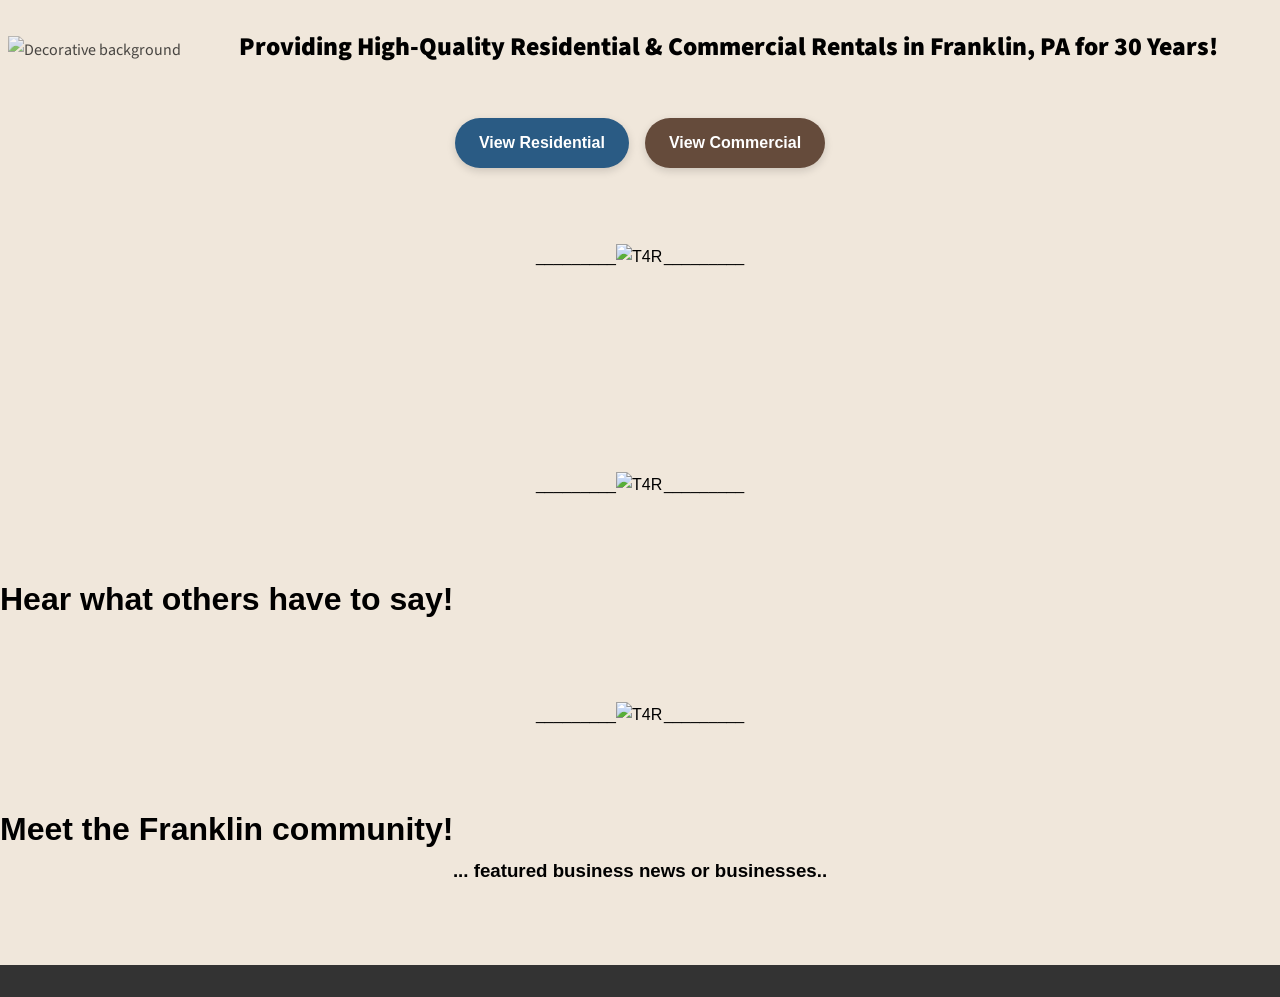
==== index.html @ 255c2319 "update meta" ====
<!DOCTYPE html>
<html lang="en">
<head>
  <base href="__BASE_URL__" />
  <meta charset="UTF-8" />
  <meta name="viewport" content="width=device-width, initial-scale=1.0" />
  <meta name="description" content="T4Rentals | Providing High-Quality Residential & Commercial Rentals in Franklin, PA for
    30 Years!">
  <meta property="og:type" content="website">
  <meta property="og:url" content="https://mattyeag.github.io/t4rental-web/">
  <meta property="og:title" content="T4 Rentals - Franklin, PA Rentals">
  <meta property="og:description" content="T4Rentals | Providing High-Quality Residential & Commercial Rentals in Franklin, PA for
    30 Years!">
  <meta property="og:image" content="https://mattyeag.github.io/t4rental-web/assets/img/logo-main-color.svg">
  <meta property="og:image:alt" content="T4 Rentals">
  <meta property="og:image:width" content="980">
  <meta property="og:image:height" content="1295">
  <title>T4 Rentals</title>
  <link href="https://fonts.googleapis.com/css2?family=Source+Sans+Pro:wght@400;700&display=swap" rel="stylesheet">
  <link rel="stylesheet" href="assets/css/styles.css?v=1.0.5">
  <link rel="stylesheet" href="assets/css/card-styles.css?v=1.0.5">
  <link rel="stylesheet" href="assets/css/customer-reviews.css?v=1.0.5">
  <link rel="stylesheet" href="assets/css/business-card.css?v=1.0.5">
<link href="https://fonts.googleapis.com/css2?family=Merriweather:wght@100;300..900&display=swap" rel="stylesheet">
</head>
<body data-page="home">
  <header id="site-header"></header>

  <main>
    <!-- <a class="style-test" href="/index.html">style 1</a>
    <a class="style-test" href="/pages/home2.html">style 2</a>
    <a class="style-test" href="/pages/home3.html">style 3</a> -->
    <section class="hero">
      <img src="assets/img/town.svg" alt="Decorative background" class="hero-img" id="t4rent-town"/>
      <div class="hero-text">
          <!-- <h1>Welcome to T4 Rentals</h1> -->
          <p id="home-tagline">Providing High-Quality Residential & Commercial Rentals in Franklin, PA for
    30 Years!</p>
      </div>
    </section>
      <div class="cta-group">
      <a href="pages/resedential.html" class="cta-btn">View Residential</a>
      <a href="pages/commercial.html" class="cta-btn secondary">View Commercial</a>
    </div>

    <br><br><br>
     <div class="divider-container">
     _________
    <img src="assets/img/logo-main.svg" alt="T4R" id="main-logo" class="logo-divider" width="90" />
     _________
    </div>
    <br><br><br>

    <!-- replaced with CTA buttons, remove later -->
     <!-- <div class="property-button-container">
      <button><a href="/pages/resedential.html">Residential</a></button>
      <button><a href="/pages/commercial.html">Commercial</a></button>
    </div> -->

    <!-- Featured propery cards section -->
    <section id="resedential-list" class="resedential featured-properties">
      <!-- Dynamic property cards will be injected here -->
    </section>
   
    
    <br><br><br>
    <div class="divider-container">
     _________
    <img src="assets/img/logo-main.svg" alt="T4R" id="main-logo" class="logo-divider" width="90" />
     _________
    </div>
    <br><br><br>
    
    
    <!-- customer review cards section -->
    <h1 id="customer-review-header">Hear what others have to say!</h1>
    <section class="customer-reviews">
      <!-- add customer reviews dynamcially -->
    </section>
    
    <br><br><br>
     <div class="divider-container">
     _________
    <img src="assets/img/logo-main.svg" alt="T4R" id="main-logo" class="logo-divider" width="90" />
     _________
    </div>
    <br><br><br>

    <!-- local business cards section -->
    <h1 id="local-business-header">Meet the Franklin community!</h1>
     <section id="business-list">
      <!-- Dynamic property cards will be injected here -->
       <h3 style="text-align: center;">... featured business news or businesses..</h3>
    </section>
    
  </main>

  <!-- <br><br><br> -->

  <footer id="site-footer"></footer>
  <script src="https://unpkg.com/papaparse@latest/papaparse.min.js"></script>
  <script src="assets/js/main.js?v=1.0.5"></script>
  <script src="assets/js/customer-reviews.js?v=1.0.5"></script>
  <script src="assets/js/featured-properties.js?v=1.0.5"></script>
  <script src="assets/js/community.js?v=1.0.5"></script>
  <script>
    const img = document.getElementById('t4rent-town');
    if (img) {
      img.classList.add('visible');
    }
  </script>
</body>
</html>
---- assets/css/styles.css ----
/* colors
brown : rgb(103, 70, 54);
cream : rgb(248, 227, 189);
light blue : rgb(147,174,211);
soft main : #faf7f3;
warm main : #f0e7db;
dark : #1b1a1a
*/

/* Basic Reset */
* {
  margin: 0;
  padding: 0;
  box-sizing: border-box;
}

body {
  font-family: Arial, sans-serif;
  line-height: 1.6;
  margin: 0;
  background:#f0e7db;
  padding: 0;
}

/* Header and Navbar */

#site-header {
  position: sticky;
  top: 0;
  z-index: 1000;
}

#site-header .navbar {
  display: flex;
  justify-content: space-between;
  align-items: center;
  padding: 0.3rem 0.3rem;
  position: relative; /* to contain absolute dropdown */
  z-index: 1000;
  border-bottom: 3px solid rgb(103, 70, 54);
  box-shadow: 0 3px 9px rgba(0,0,0,0.3);
  background: #faf7f3;
   /* background: rgb(174, 148, 130); */
}


#site-header .nav-links {
  list-style: none;
  display: flex;
}

#site-header .nav-links li {
  /* margin-left: 1.5rem; */
  padding: 0rem 2rem 0rem 2rem;
  border-right: 2px solid rgb(103, 70, 54);
  &:last-child{
    border-right: none;
  }
}

#site-header .nav-links a {
  color: black;
  text-decoration: none;
  font-size: larger;
  &:hover {
    color: rgb(103, 70, 54);
  }
}


#site-header .hamburger {
  display: none;
  font-size: 3.5rem;
  color: rgb(53, 53, 53);
  background: none;
  border: none;
  cursor: pointer;
  padding: 5px;
}

/* Mobile Styles */
@media (max-width: 768px) {
  #site-header .nav-links {
    display: none;
    flex-direction: column;
    width: 50%;
    background: #faf7f3;
    position: absolute;
    top: 100%;
    right: 1px;
    border: 1px solid rgb(103, 70, 54);
    box-shadow: 0 2px 6px rgba(0,0,0,0.3);
  }

  #site-header .nav-links li {
    margin: 0;
    border-top: 1px solid rgb(103, 70, 54);;
    padding: 0.5rem;
    
  }

  
  #site-header .hamburger {
    display: block;
  }
  
  .hamburger span {
  display: block;
  width: 28px;          /* line length */
  height: 2px;          /* line thickness */
  margin: 6px 0;        /* space between lines */
  background-color: #333;
  border-radius: 2px;   /* rounded line ends */
  transition: 0.3s;     /* smooth animation */
}

  #site-header .nav-links.active {
    display: flex;
  }
}

/* header and logo */
#main-logo {
  max-width: 75%;
  height: auto; 
  display: block; 
}

#main-logo.logo-divider {
  max-width: 100%;
  height: auto;
  display: block; 
  width: 3rem;
}

.divider-container{
  display: flex;
  justify-content: center;
}

.logo {
  max-width: 120px; /* desktop size */
}

@media (max-width: 768px) {
  .logo {
    max-width: 80px; /* tablet/mobile size */
  }
}

@media (max-width: 480px) {
  .logo {
    max-width: 60px; /* smaller mobile size */
  }
}



/* Hero Section */
.hero {
  padding-top: 1rem;
  padding-bottom: 1rem;
  line-height: 1.8;
  font-family: 'Source Sans Pro', sans-serif;
  text-align: center;
  position: relative;

}

.hero-text {
  /* position: absolute; */
  top: 50%;
  left: 50%;
  /* transform: translate(-50%, -50%);  */
  text-align: center;
  width: 85%;
  /* background-color: rgba(0, 0, 0, 0.3); */
  padding: 1rem;
  border-radius: 0.5rem; 
  /* box-shadow: 0 0 10px 15px rgba(0,0,0,0.3); */
  
  display: inline-block;
  padding: 0.5rem 1rem;
}

#t4rent-town {
  opacity: 0;
  transition: opacity 1s ease-in-out;
}

#t4rent-town.visible {
  opacity: 0.7;
}

.hero-text h1 {
  font-weight: 900;
  /* font-size: 60px; */
  font-size: 4vw;
  line-height: 72px;
  color: white;
}

.hero-text p {
  color: black;
  font-size: 2vw;
  font-weight: 900;
}

.hero img {
  opacity: 0.7;
}

@media (max-width: 768px) {
  .hero-text {
    position: static;       
    transform: none;       
    display: block;         
    max-width: 100%;        
    margin: 1rem auto 0;   
    background-color: transparent; 
    box-shadow: none;      
    padding: 0;            
  }

  .hero-text h1 {
    font-size: 8vw;         
    line-height: 1.2;
    color: #1b1a1a;          
  }

  .hero-text p {
    font-size: 5vw;
    color: #1b1a1a;
  }

  .hero img {
    opacity: 0.8;
  }
}

/* Footer */
#site-footer {
  background: #333;
  color: white;
  text-align: center;
  padding: 1rem;
  /* position: fixed; */
  width: 100%;
  bottom: 0;
  left: 0;
  font-size: 0.9rem;
  z-index: 999;
}



main {
  position: relative;
  min-height: 100vh;
  overflow: visible;
  padding-bottom: 5rem;
  /* background-color: #faf7f3; */
  /* background-color: #f0e7db; */
  /* make background image opacity as 0.5 */
  background-image: url('../img/brick-white.jpg');
}



/* feature properties sectino */

#resedential-list.featured-properties{
  padding-top: 3rem;
}

.image-row {
  display: flex;
  justify-content: center;
  align-items: center;
  gap: 20px;
}

.image-row img {
  max-width: 40%;
  opacity: 0;
  filter: brightness(200%);
  animation: fadeInFromWhite 1.5s ease forwards;
}

/* Fade-in effect from white */
@keyframes fadeInFromWhite {
  0% {
    opacity: 0;
    filter: brightness(200%);
  }
  100% {
    opacity: 1;
    filter: brightness(100%);
  }
}

/* 
CALL TO ACTION BUTTON
 */
.cta-group {
  display: flex;
  justify-content: center;
  gap: 1rem;
  margin-top: 1.5rem;
}

.cta-btn.secondary {
  background-color: #654b3b; /* brown from your palette */
}

.cta-btn.secondary:hover {
  background-color: #513b2d;
}

.cta-btn {
  display: inline-block;
  background-color: #2a5b84;   /* main brand color */
  color: #fff;
  padding: 12px 24px;
  border: none;
  border-radius: 2rem;
  font-size: 1rem;
  font-weight: 600;
  text-decoration: none;
  cursor: pointer;
  transition: all 0.25s ease;
  box-shadow: 0 3px 8px rgba(0, 0, 0, 0.15);
}

.cta-btn:hover {
  background-color: #1e4a6c;   /* slightly darker on hover */
  transform: translateY(-2px);
  box-shadow: 0 5px 14px rgba(0, 0, 0, 0.2);
}

.cta-btn:active {
  transform: translateY(0);
  box-shadow: 0 2px 6px rgba(0, 0, 0, 0.2);
}



/* Mobile responsiveness commented while doing home styles test
@media (max-width: 768px) {
  .image-row {
    flex-direction: column;
    gap: 10px;
  }

  .image-row img {
    max-width: 90%;
  }

} */


/* Sub Menu */
.sub-menu {
  text-align: center;
  margin: 0;
}

.filter-btn {
  margin: 0 0.5rem;
  padding: 0.5rem 1rem;
  border: none;
  background: #444;
  color: #fff;
  cursor: pointer;
  border-radius: 5px;
  transition: background 0.3s;
}

.filter-btn:hover {
  background: #666;
}


.property-button-container{
  display: flex;
  justify-content: flex-end;
  gap: 3rem;
  padding-right: 4rem;
}

/* Global Button Styles - Modern Palette */
.property-button-container button {
  display: inline-block;
  padding: 0.6rem 1.2rem;
  font-family: 'Source Sans Pro', sans-serif;
  font-size: 1rem;
  font-weight: 600;
  color: #ffffff;
  background-color: rgb(255, 255, 255);
  border: none;
  border-radius: 8px;
  cursor: pointer;
  text-align: center;
  text-decoration: none;
  transition: background-color 0.3s, transform 0.2s, box-shadow 0.2s;
  box-shadow: 0 2px 6px rgba(0,0,0,0.15);
  & a {
    text-decoration: none;
  }
}

button:hover {
  background-color: #4b90ff;      /* bright blue accent on hover */
  transform: translateY(-2px);
  box-shadow: 0 4px 12px rgba(0,0,0,0.2);
}

.style-test{
  padding-left: 4rem;
}


#nav-bar-text{
  font-family: "Merriweather", serif;
  color: rgb(10, 10, 10);
  flex: 1;
  font-weight: 100;
  font-size: 12px;
  h1{
    font-weight: 100;
  }
}


/* Mobile responsiveness */
@media (max-width: 768px) {
  .image-row {
    flex-direction: column;
    gap: 10px;
  }

  .image-row img {
    max-width: 90%;
  }

}


@media (max-width: 768px) {
  #nav-bar-text{
    display: block;
    opacity: 0.8;
  }
  .property-button-container{
    justify-content: center;
    padding-right: 0;
  }
}

/* 
HOME 3 TEST STYLES
*/
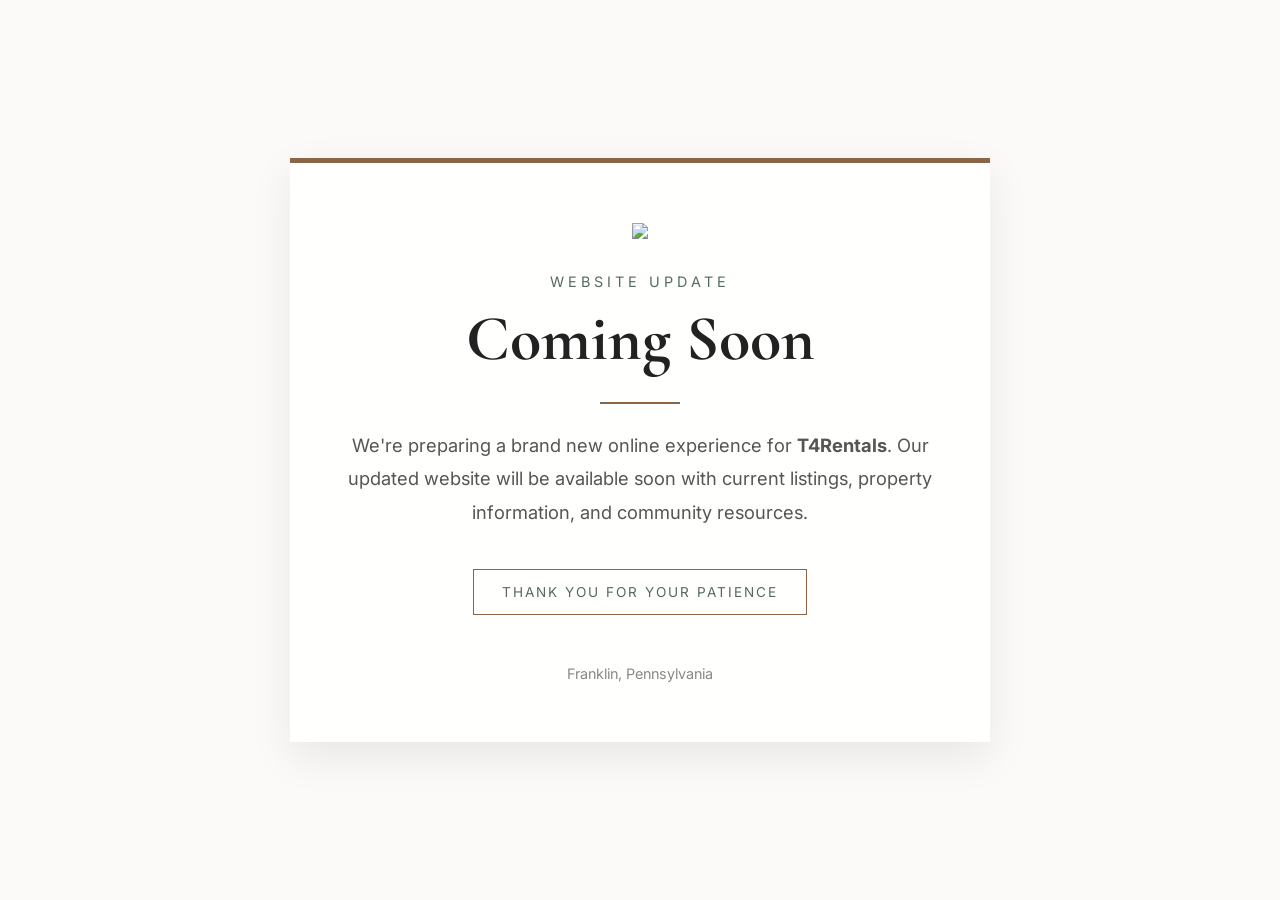
==== commit 8c3c0799: "add coming soon splash page" ====
--- a/index.html
+++ b/index.html
@@ -1,113 +1,127 @@
 <!DOCTYPE html>
 <html lang="en">
 <head>
-  <base href="__BASE_URL__" />
-  <meta charset="UTF-8" />
-  <meta name="viewport" content="width=device-width, initial-scale=1.0" />
-  <meta name="description" content="T4Rentals | Providing High-Quality Residential & Commercial Rentals in Franklin, PA for
-    30 Years!">
-  <meta property="og:type" content="website">
-  <meta property="og:url" content="https://mattyeag.github.io/t4rental-web/">
-  <meta property="og:title" content="T4 Rentals - Franklin, PA Rentals">
-  <meta property="og:description" content="T4Rentals | Providing High-Quality Residential & Commercial Rentals in Franklin, PA for
-    30 Years!">
-  <meta property="og:image" content="https://mattyeag.github.io/t4rental-web/assets/img/logo-main-color.svg">
-  <meta property="og:image:alt" content="T4 Rentals">
-  <meta property="og:image:width" content="980">
-  <meta property="og:image:height" content="1295">
-  <title>T4 Rentals</title>
-  <link href="https://fonts.googleapis.com/css2?family=Source+Sans+Pro:wght@400;700&display=swap" rel="stylesheet">
-  <link rel="stylesheet" href="assets/css/styles.css?v=1.0.5">
-  <link rel="stylesheet" href="assets/css/card-styles.css?v=1.0.5">
-  <link rel="stylesheet" href="assets/css/customer-reviews.css?v=1.0.5">
-  <link rel="stylesheet" href="assets/css/business-card.css?v=1.0.5">
-<link href="https://fonts.googleapis.com/css2?family=Merriweather:wght@100;300..900&display=swap" rel="stylesheet">
+<meta charset="UTF-8">
+<meta name="viewport" content="width=device-width, initial-scale=1.0">
+<title>4R Rentals</title>
+
+<link rel="preconnect" href="https://fonts.googleapis.com">
+<link href="https://fonts.googleapis.com/css2?family=Cormorant+Garamond:wght@500;700&family=Inter:wght@300;400;500&display=swap" rel="stylesheet">
+
+<style>
+
+*{
+    margin:0;
+    padding:0;
+    box-sizing:border-box;
+}
+
+body{
+    background:#f7f4ef;
+    color:#303030;
+    font-family:Inter,sans-serif;
+    min-height:100vh;
+    display:flex;
+    justify-content:center;
+    align-items:center;
+    background-image:
+        linear-gradient(rgba(255,255,255,.58),rgba(255,255,255,.58)),
+        url("assets/img/brick-white.jpg"); /* optional */
+    background-size:cover;
+}
+
+.container{
+    width:min(700px,90%);
+    text-align:center;
+    padding:60px 40px;
+    border-top:5px solid #8a6547;
+    background:rgba(255,255,255,.85);
+    backdrop-filter:blur(2px);
+    box-shadow:0 15px 40px rgba(0,0,0,.08);
+}
+
+.logo{
+    width:90px;
+    margin-bottom:30px;
+}
+
+.small{
+    text-transform:uppercase;
+    letter-spacing:4px;
+    color:#556b5d;
+    font-size:.9rem;
+}
+
+h1{
+    font-family:"Cormorant Garamond",serif;
+    font-size:4rem;
+    margin:10px 0 20px;
+    color:#222;
+}
+
+.divider{
+    width:80px;
+    height:2px;
+    background:#8a6547;
+    margin:25px auto;
+}
+
+p{
+    font-size:1.15rem;
+    line-height:1.8;
+    color:#555;
+}
+
+.notice{
+    margin-top:40px;
+    display:inline-block;
+    padding:14px 28px;
+    border:1px solid #8a6547;
+    color:#556b5d;
+    letter-spacing:2px;
+    text-transform:uppercase;
+    font-size:.85rem;
+}
+
+.footer{
+    margin-top:50px;
+    color:#888;
+    font-size:.9rem;
+}
+
+</style>
+
 </head>
-<body data-page="home">
-  <header id="site-header"></header>
+<body>
 
-  <main>
-    <!-- <a class="style-test" href="/index.html">style 1</a>
-    <a class="style-test" href="/pages/home2.html">style 2</a>
-    <a class="style-test" href="/pages/home3.html">style 3</a> -->
-    <section class="hero">
-      <img src="assets/img/town.svg" alt="Decorative background" class="hero-img" id="t4rent-town"/>
-      <div class="hero-text">
-          <!-- <h1>Welcome to T4 Rentals</h1> -->
-          <p id="home-tagline">Providing High-Quality Residential & Commercial Rentals in Franklin, PA for
-    30 Years!</p>
-      </div>
-    </section>
-      <div class="cta-group">
-      <a href="pages/resedential.html" class="cta-btn">View Residential</a>
-      <a href="pages/commercial.html" class="cta-btn secondary">View Commercial</a>
+<div class="container">
+
+    <img class="logo" src="assets/img/logo-main-color.svg">
+
+    <div class="small">
+        WEBSITE UPDATE
     </div>
 
-    <br><br><br>
-     <div class="divider-container">
-     _________
-    <img src="assets/img/logo-main.svg" alt="T4R" id="main-logo" class="logo-divider" width="90" />
-     _________
+    <h1>Coming Soon</h1>
+
+    <div class="divider"></div>
+
+    <p>
+        We're preparing a brand new online experience for
+        <strong>T4Rentals</strong>.
+        Our updated website will be available soon with current
+        listings, property information, and community resources.
+    </p>
+
+    <div class="notice">
+        Thank you for your patience
     </div>
-    <br><br><br>
 
-    <!-- replaced with CTA buttons, remove later -->
-     <!-- <div class="property-button-container">
-      <button><a href="/pages/resedential.html">Residential</a></button>
-      <button><a href="/pages/commercial.html">Commercial</a></button>
-    </div> -->
+    <div class="footer">
+        Franklin, Pennsylvania
+    </div>
 
-    <!-- Featured propery cards section -->
-    <section id="resedential-list" class="resedential featured-properties">
-      <!-- Dynamic property cards will be injected here -->
-    </section>
-   
-    
-    <br><br><br>
-    <div class="divider-container">
-     _________
-    <img src="assets/img/logo-main.svg" alt="T4R" id="main-logo" class="logo-divider" width="90" />
-     _________
-    </div>
-    <br><br><br>
-    
-    
-    <!-- customer review cards section -->
-    <h1 id="customer-review-header">Hear what others have to say!</h1>
-    <section class="customer-reviews">
-      <!-- add customer reviews dynamcially -->
-    </section>
-    
-    <br><br><br>
-     <div class="divider-container">
-     _________
-    <img src="assets/img/logo-main.svg" alt="T4R" id="main-logo" class="logo-divider" width="90" />
-     _________
-    </div>
-    <br><br><br>
+</div>
 
-    <!-- local business cards section -->
-    <h1 id="local-business-header">Meet the Franklin community!</h1>
-     <section id="business-list">
-      <!-- Dynamic property cards will be injected here -->
-       <h3 style="text-align: center;">... featured business news or businesses..</h3>
-    </section>
-    
-  </main>
-
-  <!-- <br><br><br> -->
-
-  <footer id="site-footer"></footer>
-  <script src="https://unpkg.com/papaparse@latest/papaparse.min.js"></script>
-  <script src="assets/js/main.js?v=1.0.5"></script>
-  <script src="assets/js/customer-reviews.js?v=1.0.5"></script>
-  <script src="assets/js/featured-properties.js?v=1.0.5"></script>
-  <script src="assets/js/community.js?v=1.0.5"></script>
-  <script>
-    const img = document.getElementById('t4rent-town');
-    if (img) {
-      img.classList.add('visible');
-    }
-  </script>
 </body>
-</html>
+</html>
